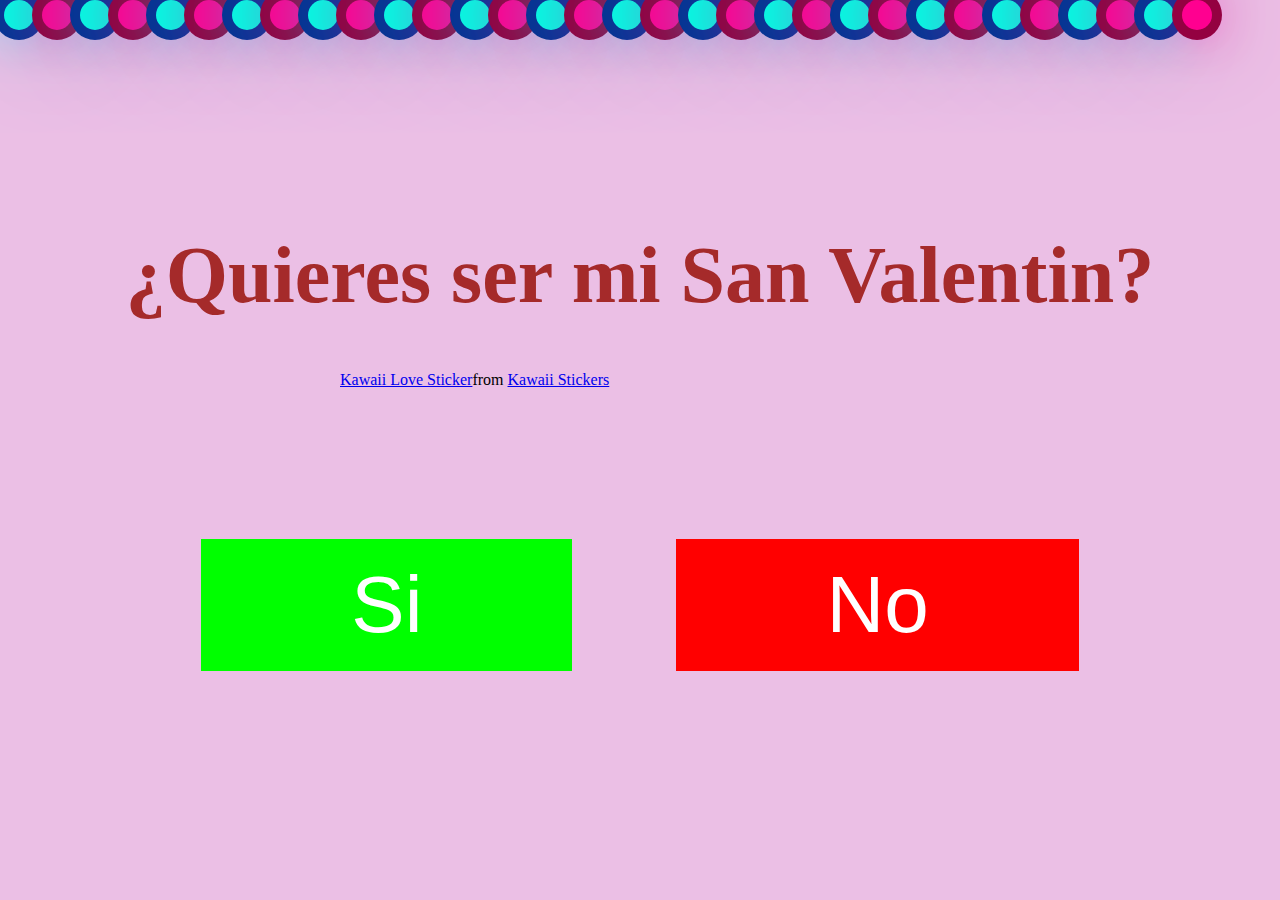
==== index.html @ a29121af "initial commit" ====
<!DOCTYPE html>
<html lang="en">
<head>
    <meta charset="UTF-8">
    <meta name="viewport" content="width=device-width, initial-scale=1.0">
    <title>ParaLuisa</title>
    <link rel="stylesheet" href="styles.css">
</head>
<body>
    <div class="container">
        <div class="bubbles">
            <span style="--i:11;"></span>
            <span style="--i:14;"></span>
            <span style="--i:23;"></span>
            <span style="--i:12;"></span>
            <span style="--i:16;"></span>
            <span style="--i:25;"></span>
            <span style="--i:13;"></span>
            <span style="--i:17;"></span>
            <span style="--i:25;"></span>
            <span style="--i:19;"></span>
            <span style="--i:22;"></span>
            <span style="--i:17;"></span>
            <span style="--i:24;"></span>
            <span style="--i:20;"></span>
            <span style="--i:10;"></span>
            <span style="--i:18;"></span>
            <span style="--i:21;"></span>
            <span style="--i:15;"></span>
            <span style="--i:27;"></span>
            <span style="--i:20;"></span>
            <span style="--i:11;"></span>
            <span style="--i:14;"></span>
            <span style="--i:23;"></span>
            <span style="--i:12;"></span>
            <span style="--i:16;"></span>
            <span style="--i:25;"></span>
            <span style="--i:13;"></span>
            <span style="--i:17;"></span>
            <span style="--i:25;"></span>
            <span style="--i:19;"></span>
            <span style="--i:22;"></span>
            <span style="--i:17;"></span>
        </div>
    </div>

    <div class="contenedor">
        <h1 class="titulo">¿Quieres ser mi San Valentin?</h1>
        <div class="imagen">
            <div class="tenor-gif-embed" data-postid="20358789" data-share-method="host" data-aspect-ratio="1.23552" data-width="100%"><a href="https://tenor.com/view/kawaii-love-in-gif-20358789">Kawaii Love Sticker</a>from <a href="https://tenor.com/search/kawaii-stickers">Kawaii Stickers</a></div> <script type="text/javascript" async src="https://tenor.com/embed.js"></script>
        </div>
        <div class="botones-contenedor">
            <div class="botones">
                <a href="pass.html"><button class="boton_si" value="Si">Si</button></a>
                <button class="boton_no" value="No">No</button>
            </div>
        </div>
    </div>

    <script src="script.js"></script>
</body>
</html>
---- styles.css ----
*{
    margin: 0;
    padding: 0;
    box-sizing: border-box;
}

body{
    background-color: rgb(235, 191, 229);
    min-height: 100vh;
}

.container{
    position: absolute;
    z-index: -1;
    width: 100vw;
    height: 100vh;
    overflow: hidden;
}

.bubbles{
    position: relative;
    display: flex;
}

.bubbles span{
    position: relative;
    width: 30px;
    height: 30px;
    background: rgb(0, 255, 229);
    margin: 0 4px;
    border-radius: 50%;
    box-shadow: 0 0 0 10px rgb(1, 55, 149),
    0 0 50px rgb(0, 255, 255),
    0 0 100px rgb(0, 255, 255);
    animation: animate 10s linear infinite;
    animation-duration: calc(125s / var(--i));
}

.bubbles span:nth-child(even){
    background: rgb(255, 0, 144);
    box-shadow: 0 0 0 10px rgb(148, 1, 65),
    0 0 50px rgb(255, 0, 149),
    0 0 100px rgb(255, 0, 144);
}

@keyframes animate {
    0%{
        transform: translateY(120vh) scale(0);
    }
    100%{
        transform: translateY(-10vh) scale(1);
    }
}

.contenedor{
    width: 100vw;
    height: 100vh;
    display: flex;
    align-items: center;
    justify-content: center;
    flex-direction: column;
}

.titulo{
    font-size: 80px;
    color: brown;
    text-align: center;
}

.imagen{
    width: 600px;
    padding: 50px 0 150px 0;
}

.boton_si, .boton_no{
    padding: 20px 150px;
    font-size: 80px;
    margin: 0 50px;
    border: none;
    color: white;
}

.boton_si{
    background-color: rgb(0, 255, 0);
}
.boton_no{
    background-color: red;
}

.boton_si:active{
    outline: 5px solid #115300;
}
.boton_no:active{
    outline: 5px solid #4d0000;
}

.cancion{
    width: 80%;
}
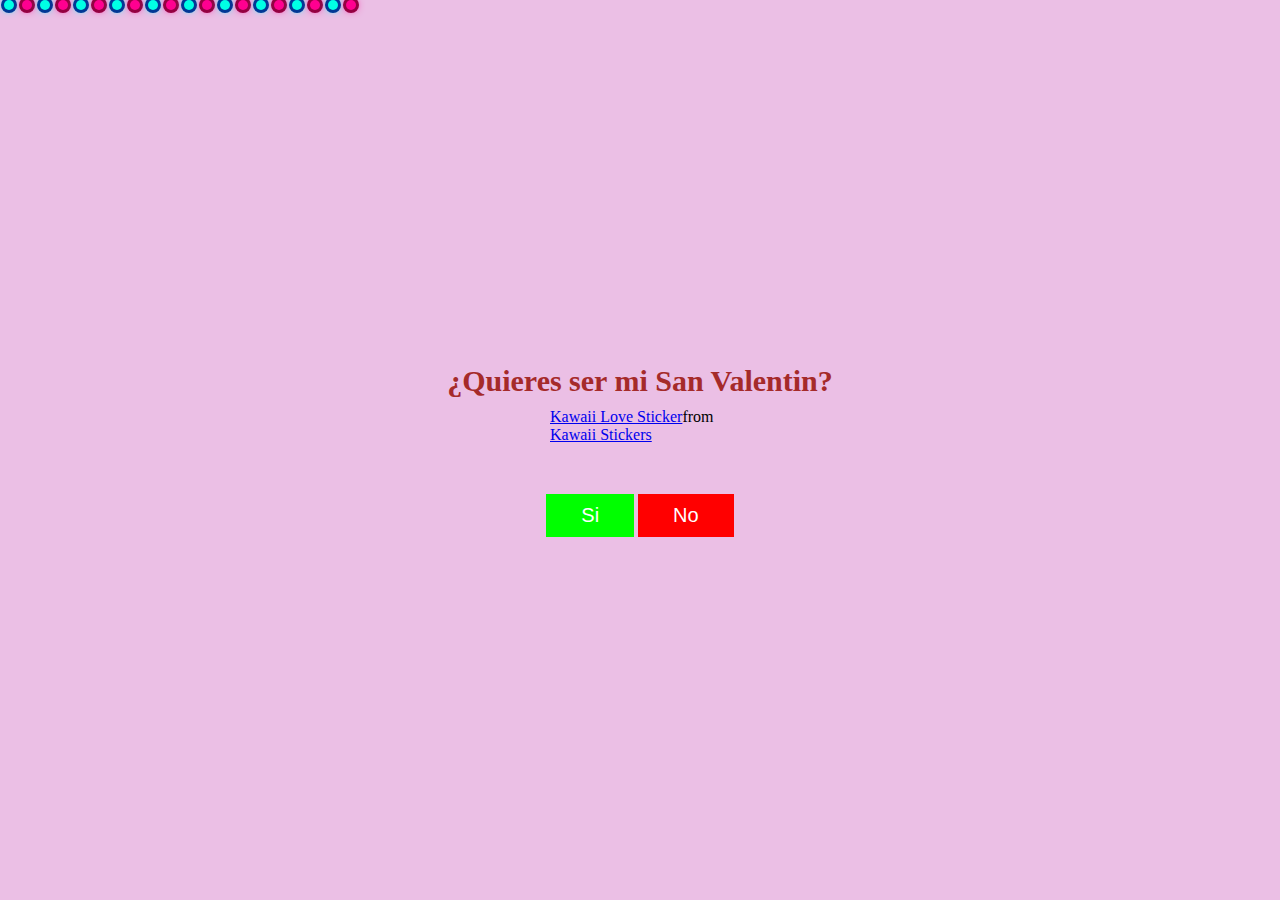
==== commit 1f2dd140: "segunto commit" ====
--- a/index.html
+++ b/index.html
@@ -27,20 +27,8 @@
             <span style="--i:18;"></span>
             <span style="--i:21;"></span>
             <span style="--i:15;"></span>
-            <span style="--i:27;"></span>
-            <span style="--i:20;"></span>
-            <span style="--i:11;"></span>
-            <span style="--i:14;"></span>
-            <span style="--i:23;"></span>
-            <span style="--i:12;"></span>
-            <span style="--i:16;"></span>
-            <span style="--i:25;"></span>
-            <span style="--i:13;"></span>
-            <span style="--i:17;"></span>
-            <span style="--i:25;"></span>
-            <span style="--i:19;"></span>
-            <span style="--i:22;"></span>
-            <span style="--i:17;"></span>
+            <span style="--i:21;"></span>
+            <span style="--i:15;"></span>
         </div>
     </div>
 
--- a/styles.css
+++ b/styles.css
@@ -24,23 +24,23 @@
 
 .bubbles span{
     position: relative;
-    width: 30px;
-    height: 30px;
+    width: 10px;
+    height: 10px;
     background: rgb(0, 255, 229);
     margin: 0 4px;
-    border-radius: 50%;
-    box-shadow: 0 0 0 10px rgb(1, 55, 149),
-    0 0 50px rgb(0, 255, 255),
-    0 0 100px rgb(0, 255, 255);
+    border-radius: 100%;
+    box-shadow: 0 0 0 3px rgb(1, 55, 149),
+    0 0 5px rgb(0, 255, 255),
+    0 0 10px rgb(0, 255, 255);
     animation: animate 10s linear infinite;
     animation-duration: calc(125s / var(--i));
 }
 
 .bubbles span:nth-child(even){
     background: rgb(255, 0, 144);
-    box-shadow: 0 0 0 10px rgb(148, 1, 65),
-    0 0 50px rgb(255, 0, 149),
-    0 0 100px rgb(255, 0, 144);
+    box-shadow: 0 0 0 3px rgb(148, 1, 65),
+    0 0 5px rgb(255, 0, 149),
+    0 0 10px rgb(255, 0, 144);
 }
 
 @keyframes animate {
@@ -62,20 +62,20 @@
 }
 
 .titulo{
-    font-size: 80px;
+    font-size: 30px;
     color: brown;
     text-align: center;
 }
 
 .imagen{
-    width: 600px;
-    padding: 50px 0 150px 0;
+    width: 180px;
+    padding: 10px 0 50px 0;
 }
 
 .boton_si, .boton_no{
-    padding: 20px 150px;
-    font-size: 80px;
-    margin: 0 50px;
+    padding: 10px 35px;
+    font-size: 20px;
+    margin: 0;
     border: none;
     color: white;
 }
@@ -95,5 +95,5 @@
 }
 
 .cancion{
-    width: 80%;
-}+    width: 90%;
+}
